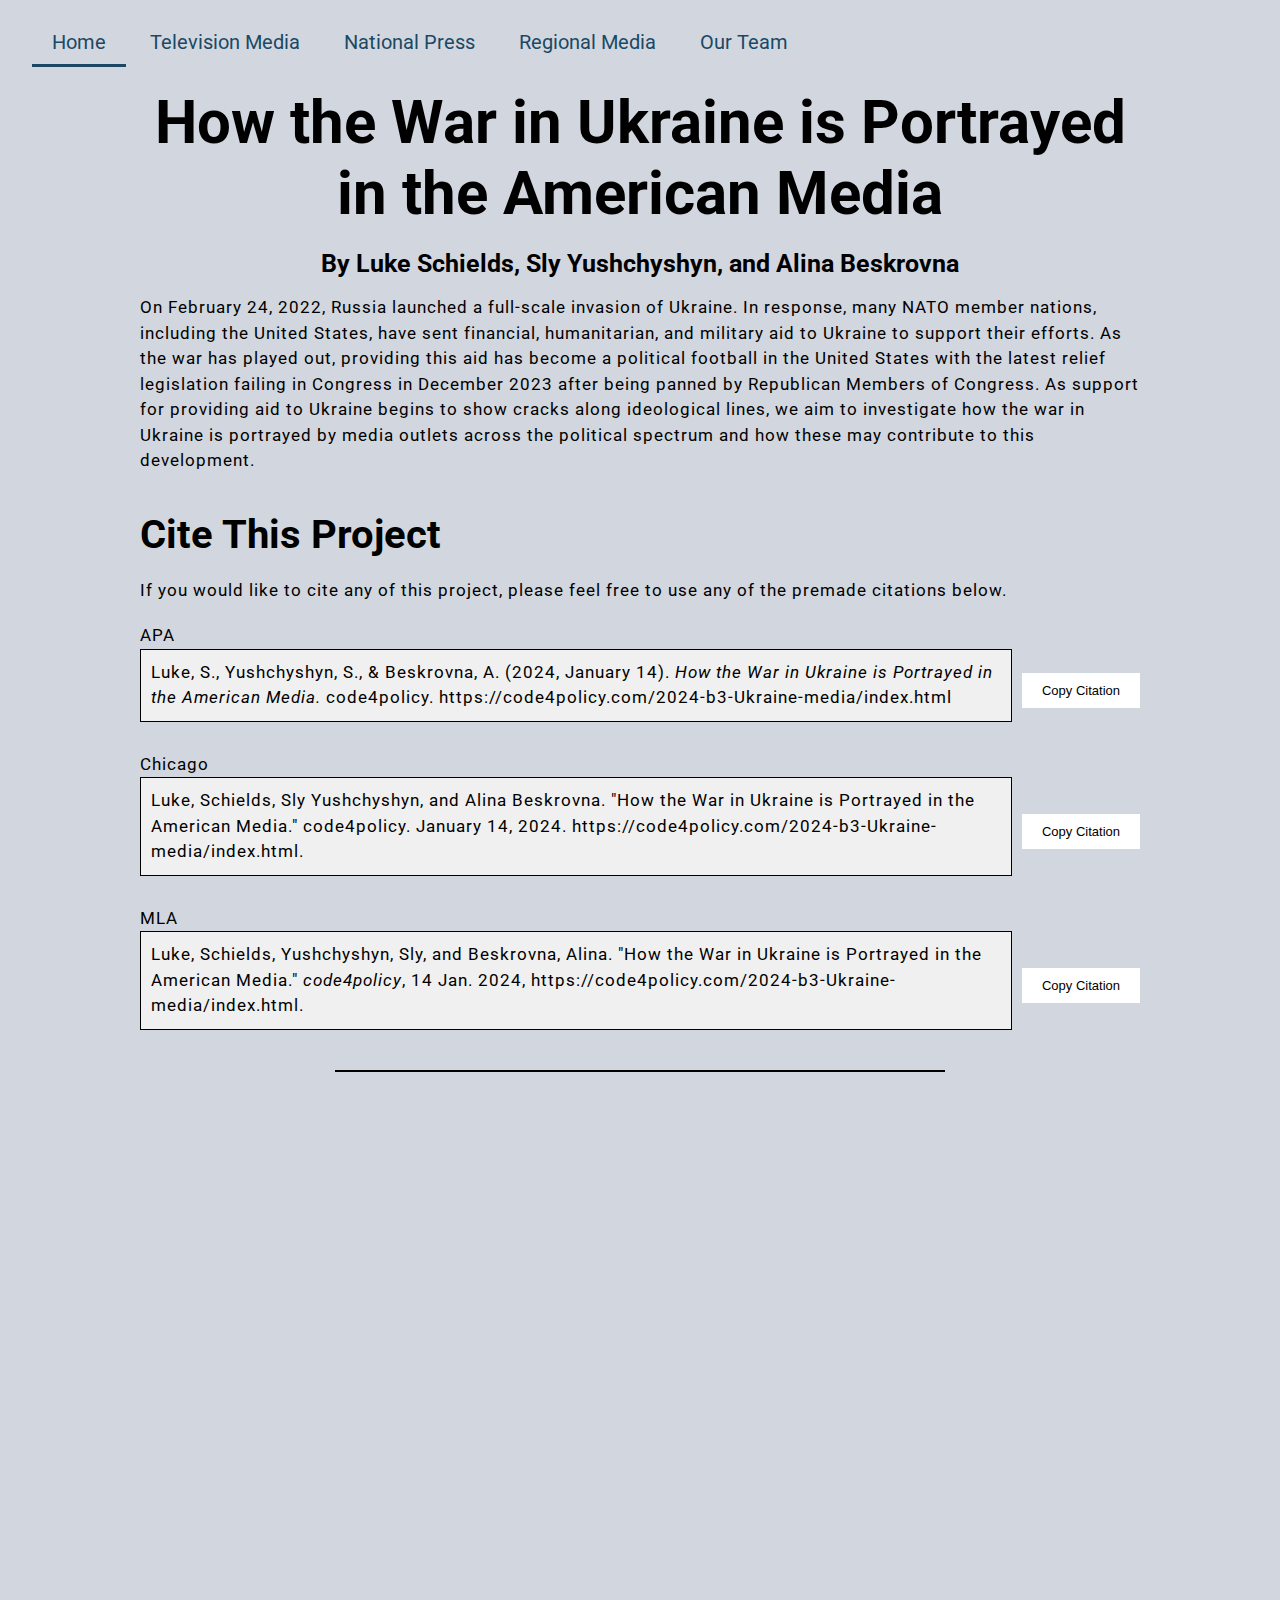
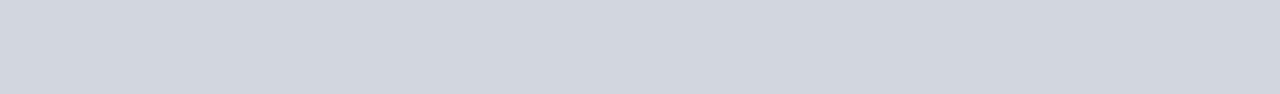
==== index.html @ 2e16a2de "added byline" ====
<!DOCTYPE html>
<html>
    <head>
        <title>How the War in Ukraine is Portrayed in U.S. media</title>
        <link href="styles.css" rel="stylesheet"/>
        <link rel="preconnect" href="https://fonts.googleapis.com">
        <link rel="preconnect" href="https://fonts.gstatic.com" crossorigin>
        <link href="https://fonts.googleapis.com/css2?family=Roboto:wght@300&display=swap" rel="stylesheet">
        <script src="main.js" defer></script>
    </head>

    <body>
        <!-- top navigation bars -->
        <div class="nav">
            <a href="index.html", class="button-link-active">Home</a>
            <a href="tv_media.html", class="button-link-inactive">Television Media</a>
            <a href="national_press.html", class="button-link-inactive">National Press</a>
            <a href="regional_media.html", class="button-link-inactive">Regional Media</a>
            <a href="our-team/index.html", class="button-link-inactive">Our Team</a>
        </div>

        <!-- title-->
        <h1 class="centered">How the War in Ukraine is Portrayed <br> in the American Media</h1>
        <h4 class="centered">By Luke Schields, Sly Yushchyshyn, and Alina Beskrovna</h4>

        <!-- introduction to research -->
        <div class="centered">
            <p>On February 24, 2022, Russia launched a full-scale invasion of Ukraine. In response, many NATO member nations, including the United States, have sent financial, humanitarian, and military aid to Ukraine to support their efforts. As the war has played out, providing this aid has become a political football in the United States with the latest relief legislation failing in Congress in December 2023 after being panned by Republican Members of Congress. As support for providing aid to Ukraine begins to show cracks along ideological lines, we aim to investigate how the war in Ukraine is portrayed by media outlets across the political spectrum and how these may contribute to this development.</p>
        </div>


        <!--how to cite our research -->
        <h2 class="centered">Cite This Project</h2>

        <p class="centered">If you would like to cite any of this project, please feel free to use any of the premade citations below.</p>

        <br>

<!--------- APA citation --------->
<p class="centered">APA</p>
    <div class="centered" id="copyContainerAPA">
        <p class="centered" id="textToCopyAPA">Luke, S., Yushchyshyn, S., & Beskrovna, A. (2024, January 14). <em>How the War in Ukraine is Portrayed in the American Media.</em> code4policy. https://code4policy.com/2024-b3-Ukraine-media/index.html</p>
    <button id="copyButtonAPA">Copy Citation</button>
</div>

<br>

<!---------  Chicago citation --------->
<p class="centered">Chicago</p>
<div class="centered" id="copyContainerChicago">
    <p class="centered" id="textToCopyChicago">Luke, Schields, Sly Yushchyshyn, and Alina Beskrovna. "How the War in Ukraine is Portrayed in the American Media." code4policy. January 14, 2024. https://code4policy.com/2024-b3-Ukraine-media/index.html.</p>
    <button id="copyButtonChicago">Copy Citation</button>
</div>

<br>

<!--------- MLA citation ---------> 
<p class="centered">MLA</p>
<body>
    <div class="centered" id="copyContainerMLA">
    <p class="centered" id="textToCopyMLA">Luke, Schields, Yushchyshyn, Sly, and Beskrovna, Alina. "How the War in Ukraine is Portrayed in the American Media." <em>code4policy</em>, 14 Jan. 2024, https://code4policy.com/2024-b3-Ukraine-media/index.html.</p>
    <button id="copyButtonMLA">Copy Citation</button>
    </div>
</body>

<hr>

<!-- feedback form -->
        <div class="centered-clipped">
            <iframe src="https://docs.google.com/forms/d/e/1FAIpQLSfRWK-xJhCgE0AuhEanhjCo-SY2LvBo8aUzPg1v4YfPKf88Rw/viewform?embedded=true" scrolling="no" style="width: 0; min-width: 100%; border: none; height: 560px;" frameborder="0" marginheight="0" marginwidth="0">Loading…</iframe>
        </div>
    </body>
</html>
</script>
</script>
---- styles.css ----
html {
	font-size: 17px;
	font-family: 'Roboto', sans-serif;
	background-color: #d2d7df;
}

body {
	width: 95%;
	padding: 20px 20px 20px 20px;
	margin-top: auto;
	margin-left: auto;
	margin-right: auto;

}

h1 {
	font-size: 60px;
	text-align: center;
	margin: 0;
	padding: 20px 0;
	color: black;
	font-weight: bolder;
}

h2 {
	font-size: 40px;
	text-align: left;
	margin: 0;
	padding: 20px 0;
	color: black;
}

h3 {
	font-size: 30px;
	text-align: left;
	margin: 0;
	color: whitesmoke;
}

h4 {
	font-size: 25px;
	text-align: center;
	margin: 0;
	color: black;
}

p {
	width: 100%;
	font-size: 17px;
	line-height: 1.5;
	letter-spacing: 1px;
}

div {
	display: block;
}

hr {
	border: 1px solid black;
	margin: 30px auto;
	width: 50%;
	text-align: center;
}

li {
	font-size: 17px;
}

.boxed {
  	padding: 30px;
  	line-height: 2;
  	margin: auto;
  	font-weight: 1000;
  	background-color: #1b4965;
  	color: #fff;


}

.centered {
  width: 1000px; /* Adjust the width as needed */
  margin: auto;
  /*position: static;*/
  top: 50%;
  left: 50%;
}

.centered-clipped {
	width: 1000px;
 	margin: auto;
 	top: 50px;
 	left: 50%;
}

/*button styles */
.content {
	max-width: 50%;
	align-content: center;
	align-items: center;
}

.button-link-inactive{
	font-size: 20px;
	display: inline-block;
	padding: 10px 20px;
	text-decoration: none;
	background-color: #d2d7df;
	color: #1b4965;
}

.button-link-inactive:hover {
	background-color: #1b4965;
	color: #fff;
}

.button-link-active {
	font-size: 20px;
	display: inline-block;
	padding: 10px 20px;
	text-decoration: none;
	background-color: #d2d7df;
	color: #1b4965;
	border-bottom-width: 3px;
	border-bottom-color: #1b4965;
	border-bottom-style: solid;
}

.button-link-active:hover {
	background-color: #1b4965;
	color: #fff;
}

/* Add a class to the image and apply border-radius */
.rounded-image {
    border-radius: 50%; /* Set to 50% for a circular shape */
    width: 200px; /* Set the desired width */
    height: 200px; /* Set the desired height */
    justify-content: center;
    align-items: center; /* center the image*/
    object-fit: cover; /* Maintain aspect ratio and cover the container */
    border: 2px solid #000; /* Add a 2px solid black border */
}

/* Create a class for the container */
.container {
    display: flex; /* Use flexbox for layout */
}

/* Create a class for the column */
.column {
    flex-grow: 1; /* Allow columns to grow and take available space */
    width: 200px; /* Set the desired width for each column */
    height: 100px; /* Set the desired height for each column */
    margin-right: 10px; /* Adjust as needed */
}

/* Create a class for the card */
.card {
    display: flex;
    flex-direction: column;
    justify-content: center;
    align-items: center;
    border: 0px solid #800000; /* Add a border around the card */
    padding: 10px; /* Add padding to the card */
}

/* Create a class for the text container */
.text-container {
    margin-top: 10px; /* Add margin between image and text */
}

/* Style the heading within the card */
.card h2 {
    text-align: center; /* Center the heading text */
    margin-bottom: 10px; /* Add some space below the heading */
}

/* Style the text within the the card */
.card p {
	text-align: justify; /* justify the bio text */
	margin-bottom: 10px;
}

/* Style the LinkedIn button */
.linkedin-button {
    display: inline-block;
    padding: 10px 20px;
    background-color: #0077b5; /* LinkedIn blue color */
    color: #fff;
    text-decoration: none;
    border-radius: 5px;
    transition: background-color 0.3s ease;
    font-size: 13px;
}

/* Change button background on hover */
.linkedin-button:hover {
    background-color: #005885;
} 

.dlbutton {
	color: #fff;
	font-size: 20px;
	display: inline-block;
	padding: 10px 20px;
	text-decoration: none;
	background-color: #1b4965;
}

/* copy button */
#copyContainer {
    display: flex;
    justify-content: space-between;
    align-items: center;
}

#textToCopy {
    background-color: #f0f0f0;
    padding: 10px;
    border: 1px solid black;
    margin-bottom: 10px;
    flex: 1; /* Allow the text to take available space */
}

#copyButton {
    background-color: white;
    color: black;
    padding: 10px 20px;
    border: none;
    cursor: pointer;
    font-size: 13px;
    margin-left: 10px; /* Add margin to the left of the button */
}

/* copy button for APA citation */
#copyContainerAPA {
    display: flex;
    justify-content: space-between;
    align-items: center;
}

#textToCopyAPA {
    background-color: #f0f0f0;
    padding: 10px;
    border: 1px solid black;
    margin-bottom: 10px;
    flex: 1; /* Allow the text to take available space */
}

#copyButtonAPA {
    background-color: white;
    color: black;
    padding: 10px 20px;
    border: none;
    cursor: pointer;
    font-size: 13px;
    margin-left: 10px; /* Add margin to the left of the button */
}

/* copy button for Chicago citation */
#copyContainerChicago {
    display: flex;
    justify-content: space-between;
    align-items: center;
}

#textToCopyChicago {
    background-color: #f0f0f0;
    padding: 10px;
    border: 1px solid black;
    margin-bottom: 10px;
    flex: 1; /* Allow the text to take available space */
}

#copyButtonChicago {
    background-color: white;
    color: black;
    padding: 10px 20px;
    border: none;
    cursor: pointer;
    font-size: 13px;
    margin-left: 10px; /* Add margin to the left of the button */
}

/* copy button for MLA citation */
#copyContainerMLA {
    display: flex;
    justify-content: space-between;
    align-items: center;
}

#textToCopyMLA {
    background-color: #f0f0f0;
    padding: 10px;
    border: 1px solid black;
    margin-bottom: 10px;
    flex: 1; /* Allow the text to take available space */
}

#copyButtonMLA {
    background-color: white;
    color: black;
    padding: 10px 20px;
    border: none;
    cursor: pointer;
    font-size: 13px;
    margin-left: 10px; /* Add margin to the left of the button */
}
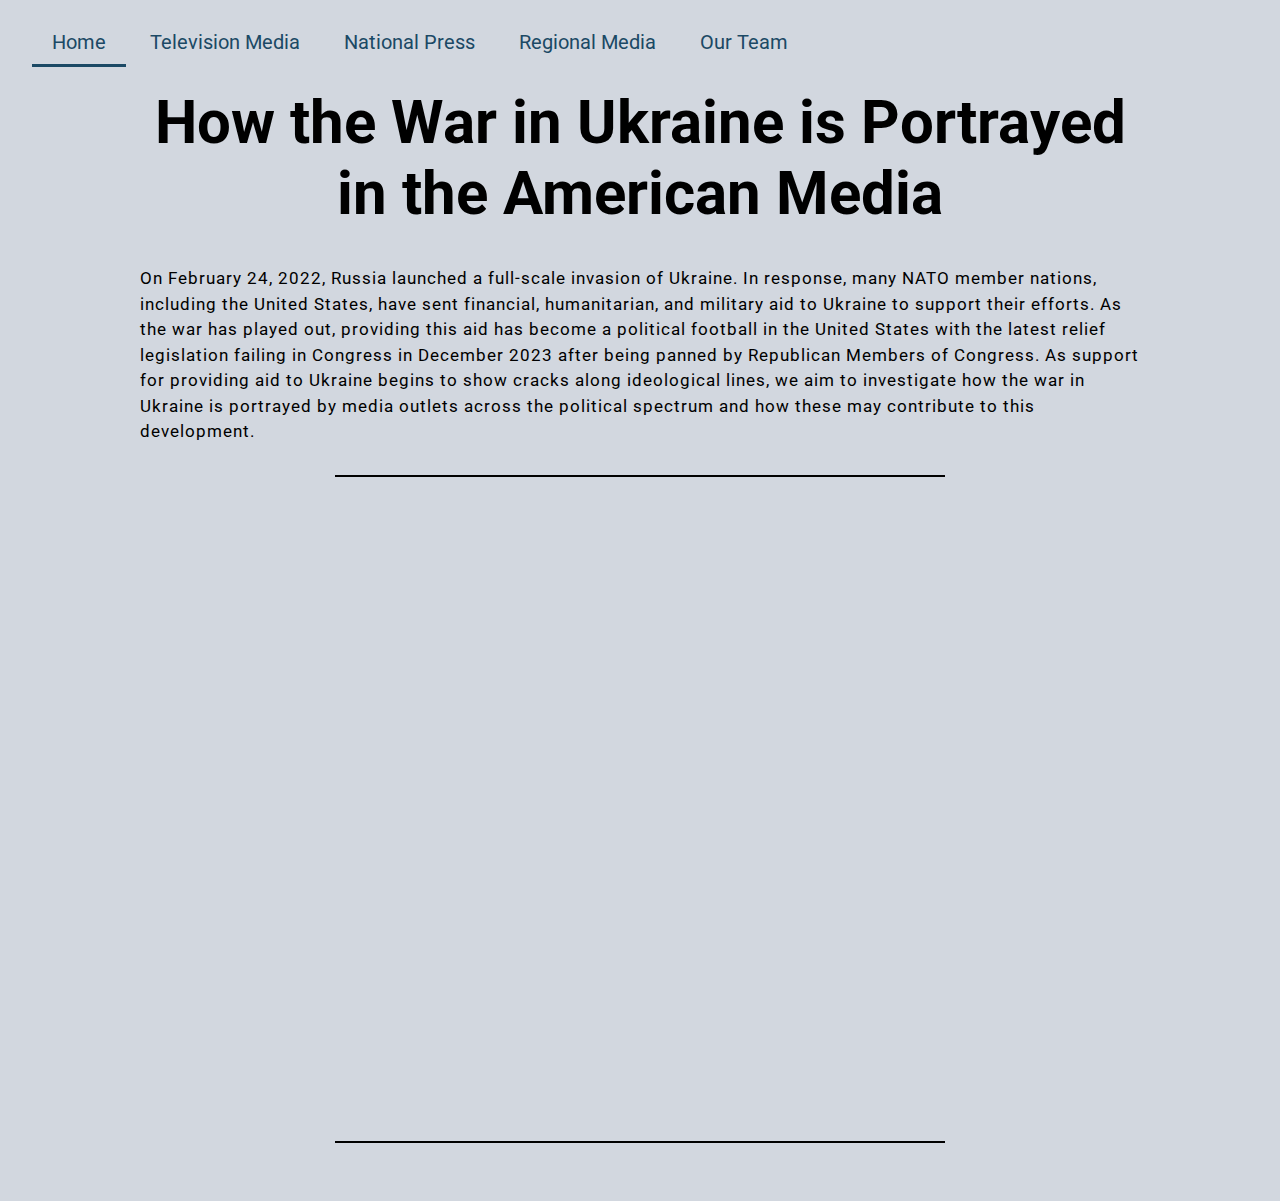
==== commit 005964fa: "updated little style things for review box" ====
--- a/index.html
+++ b/index.html
@@ -21,54 +21,19 @@
 
         <!-- title-->
         <h1 class="centered">How the War in Ukraine is Portrayed <br> in the American Media</h1>
-        <h4 class="centered">By Luke Schields, Sly Yushchyshyn, and Alina Beskrovna</h4>
 
         <!-- introduction to research -->
         <div class="centered">
             <p>On February 24, 2022, Russia launched a full-scale invasion of Ukraine. In response, many NATO member nations, including the United States, have sent financial, humanitarian, and military aid to Ukraine to support their efforts. As the war has played out, providing this aid has become a political football in the United States with the latest relief legislation failing in Congress in December 2023 after being panned by Republican Members of Congress. As support for providing aid to Ukraine begins to show cracks along ideological lines, we aim to investigate how the war in Ukraine is portrayed by media outlets across the political spectrum and how these may contribute to this development.</p>
         </div>
 
-
-        <!--how to cite our research -->
-        <h2 class="centered">Cite This Project</h2>
-
-        <p class="centered">If you would like to cite any of this project, please feel free to use any of the premade citations below.</p>
-
-        <br>
-
-<!--------- APA citation --------->
-<p class="centered">APA</p>
-    <div class="centered" id="copyContainerAPA">
-        <p class="centered" id="textToCopyAPA">Luke, S., Yushchyshyn, S., & Beskrovna, A. (2024, January 14). <em>How the War in Ukraine is Portrayed in the American Media.</em> code4policy. https://code4policy.com/2024-b3-Ukraine-media/index.html</p>
-    <button id="copyButtonAPA">Copy Citation</button>
-</div>
-
-<br>
-
-<!---------  Chicago citation --------->
-<p class="centered">Chicago</p>
-<div class="centered" id="copyContainerChicago">
-    <p class="centered" id="textToCopyChicago">Luke, Schields, Sly Yushchyshyn, and Alina Beskrovna. "How the War in Ukraine is Portrayed in the American Media." code4policy. January 14, 2024. https://code4policy.com/2024-b3-Ukraine-media/index.html.</p>
-    <button id="copyButtonChicago">Copy Citation</button>
-</div>
-
-<br>
-
-<!--------- MLA citation ---------> 
-<p class="centered">MLA</p>
-<body>
-    <div class="centered" id="copyContainerMLA">
-    <p class="centered" id="textToCopyMLA">Luke, Schields, Yushchyshyn, Sly, and Beskrovna, Alina. "How the War in Ukraine is Portrayed in the American Media." <em>code4policy</em>, 14 Jan. 2024, https://code4policy.com/2024-b3-Ukraine-media/index.html.</p>
-    <button id="copyButtonMLA">Copy Citation</button>
-    </div>
-</body>
-
-<hr>
+        <hr> 
 
 <!-- feedback form -->
         <div class="centered-clipped">
-            <iframe src="https://docs.google.com/forms/d/e/1FAIpQLSfRWK-xJhCgE0AuhEanhjCo-SY2LvBo8aUzPg1v4YfPKf88Rw/viewform?embedded=true" scrolling="no" style="width: 0; min-width: 100%; border: none; height: 560px;" frameborder="0" marginheight="0" marginwidth="0">Loading…</iframe>
+            <iframe src="https://docs.google.com/forms/d/e/1FAIpQLSfRWK-xJhCgE0AuhEanhjCo-SY2LvBo8aUzPg1v4YfPKf88Rw/viewform?embedded=true" scrolling="no" style="width: 0; min-width: 100%; border: none; height: 600px;" frameborder="0" marginheight="0" marginwidth="0">Loading…</iframe>
         </div>
+        <hr>
     </body>
 </html>
 </script>
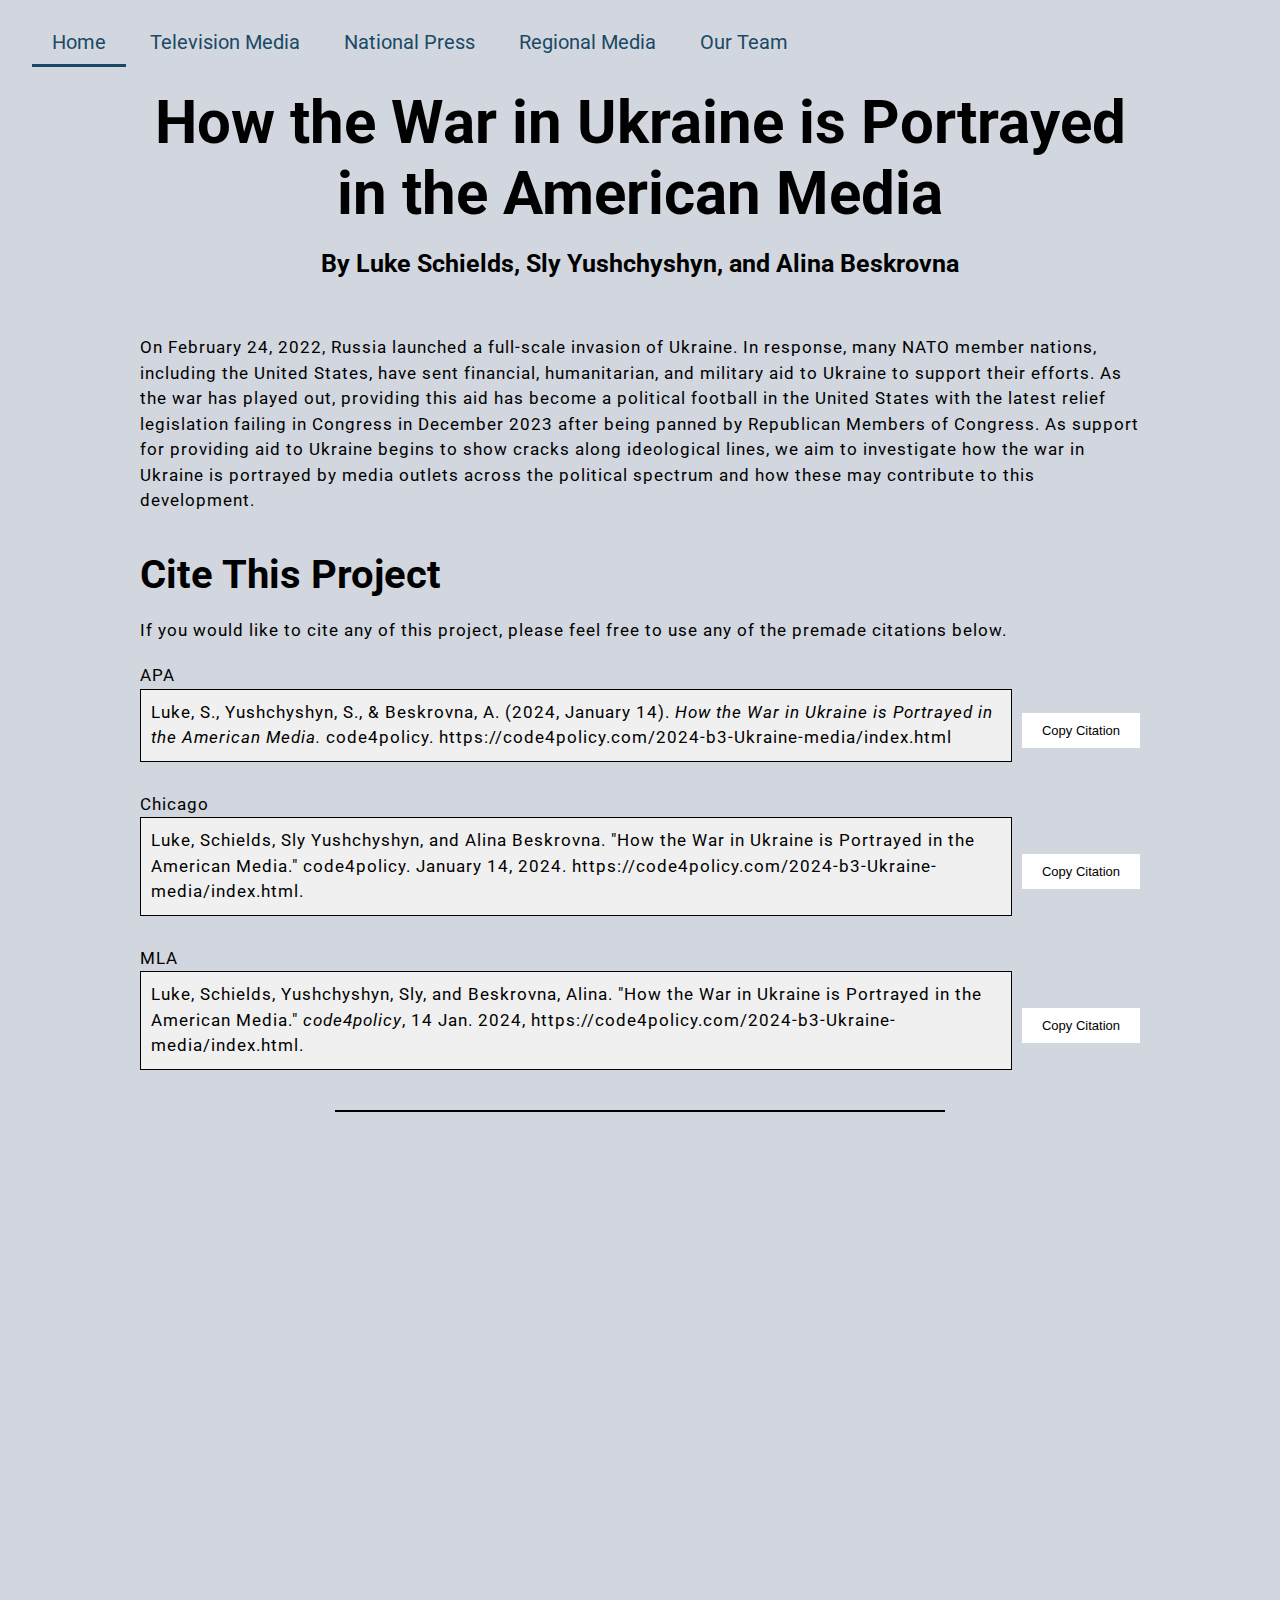
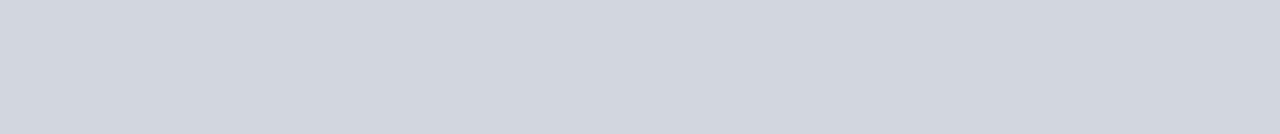
==== commit e5a73379: "fixed small spacing issue" ====
--- a/index.html
+++ b/index.html
@@ -21,19 +21,56 @@
 
         <!-- title-->
         <h1 class="centered">How the War in Ukraine is Portrayed <br> in the American Media</h1>
+        <h4 class="centered">By Luke Schields, Sly Yushchyshyn, and Alina Beskrovna</h4>
+
+        <br><br>
 
         <!-- introduction to research -->
         <div class="centered">
             <p>On February 24, 2022, Russia launched a full-scale invasion of Ukraine. In response, many NATO member nations, including the United States, have sent financial, humanitarian, and military aid to Ukraine to support their efforts. As the war has played out, providing this aid has become a political football in the United States with the latest relief legislation failing in Congress in December 2023 after being panned by Republican Members of Congress. As support for providing aid to Ukraine begins to show cracks along ideological lines, we aim to investigate how the war in Ukraine is portrayed by media outlets across the political spectrum and how these may contribute to this development.</p>
         </div>
 
-        <hr> 
+
+        <!--how to cite our research -->
+        <h2 class="centered">Cite This Project</h2>
+
+        <p class="centered">If you would like to cite any of this project, please feel free to use any of the premade citations below.</p>
+
+        <br>
+
+<!--------- APA citation --------->
+<p class="centered">APA</p>
+    <div class="centered" id="copyContainerAPA">
+        <p class="centered" id="textToCopyAPA">Luke, S., Yushchyshyn, S., & Beskrovna, A. (2024, January 14). <em>How the War in Ukraine is Portrayed in the American Media.</em> code4policy. https://code4policy.com/2024-b3-Ukraine-media/index.html</p>
+    <button id="copyButtonAPA">Copy Citation</button>
+</div>
+
+<br>
+
+<!---------  Chicago citation --------->
+<p class="centered">Chicago</p>
+<div class="centered" id="copyContainerChicago">
+    <p class="centered" id="textToCopyChicago">Luke, Schields, Sly Yushchyshyn, and Alina Beskrovna. "How the War in Ukraine is Portrayed in the American Media." code4policy. January 14, 2024. https://code4policy.com/2024-b3-Ukraine-media/index.html.</p>
+    <button id="copyButtonChicago">Copy Citation</button>
+</div>
+
+<br>
+
+<!--------- MLA citation ---------> 
+<p class="centered">MLA</p>
+<body>
+    <div class="centered" id="copyContainerMLA">
+    <p class="centered" id="textToCopyMLA">Luke, Schields, Yushchyshyn, Sly, and Beskrovna, Alina. "How the War in Ukraine is Portrayed in the American Media." <em>code4policy</em>, 14 Jan. 2024, https://code4policy.com/2024-b3-Ukraine-media/index.html.</p>
+    <button id="copyButtonMLA">Copy Citation</button>
+    </div>
+</body>
+
+<hr>
 
 <!-- feedback form -->
         <div class="centered-clipped">
-            <iframe src="https://docs.google.com/forms/d/e/1FAIpQLSfRWK-xJhCgE0AuhEanhjCo-SY2LvBo8aUzPg1v4YfPKf88Rw/viewform?embedded=true" scrolling="no" style="width: 0; min-width: 100%; border: none; height: 600px;" frameborder="0" marginheight="0" marginwidth="0">Loading…</iframe>
+            <iframe src="https://docs.google.com/forms/d/e/1FAIpQLSfRWK-xJhCgE0AuhEanhjCo-SY2LvBo8aUzPg1v4YfPKf88Rw/viewform?embedded=true" scrolling="no" style="width: 0; min-width: 100%; border: none; height: 560px;" frameborder="0" marginheight="0" marginwidth="0">Loading…</iframe>
         </div>
-        <hr>
     </body>
 </html>
 </script>
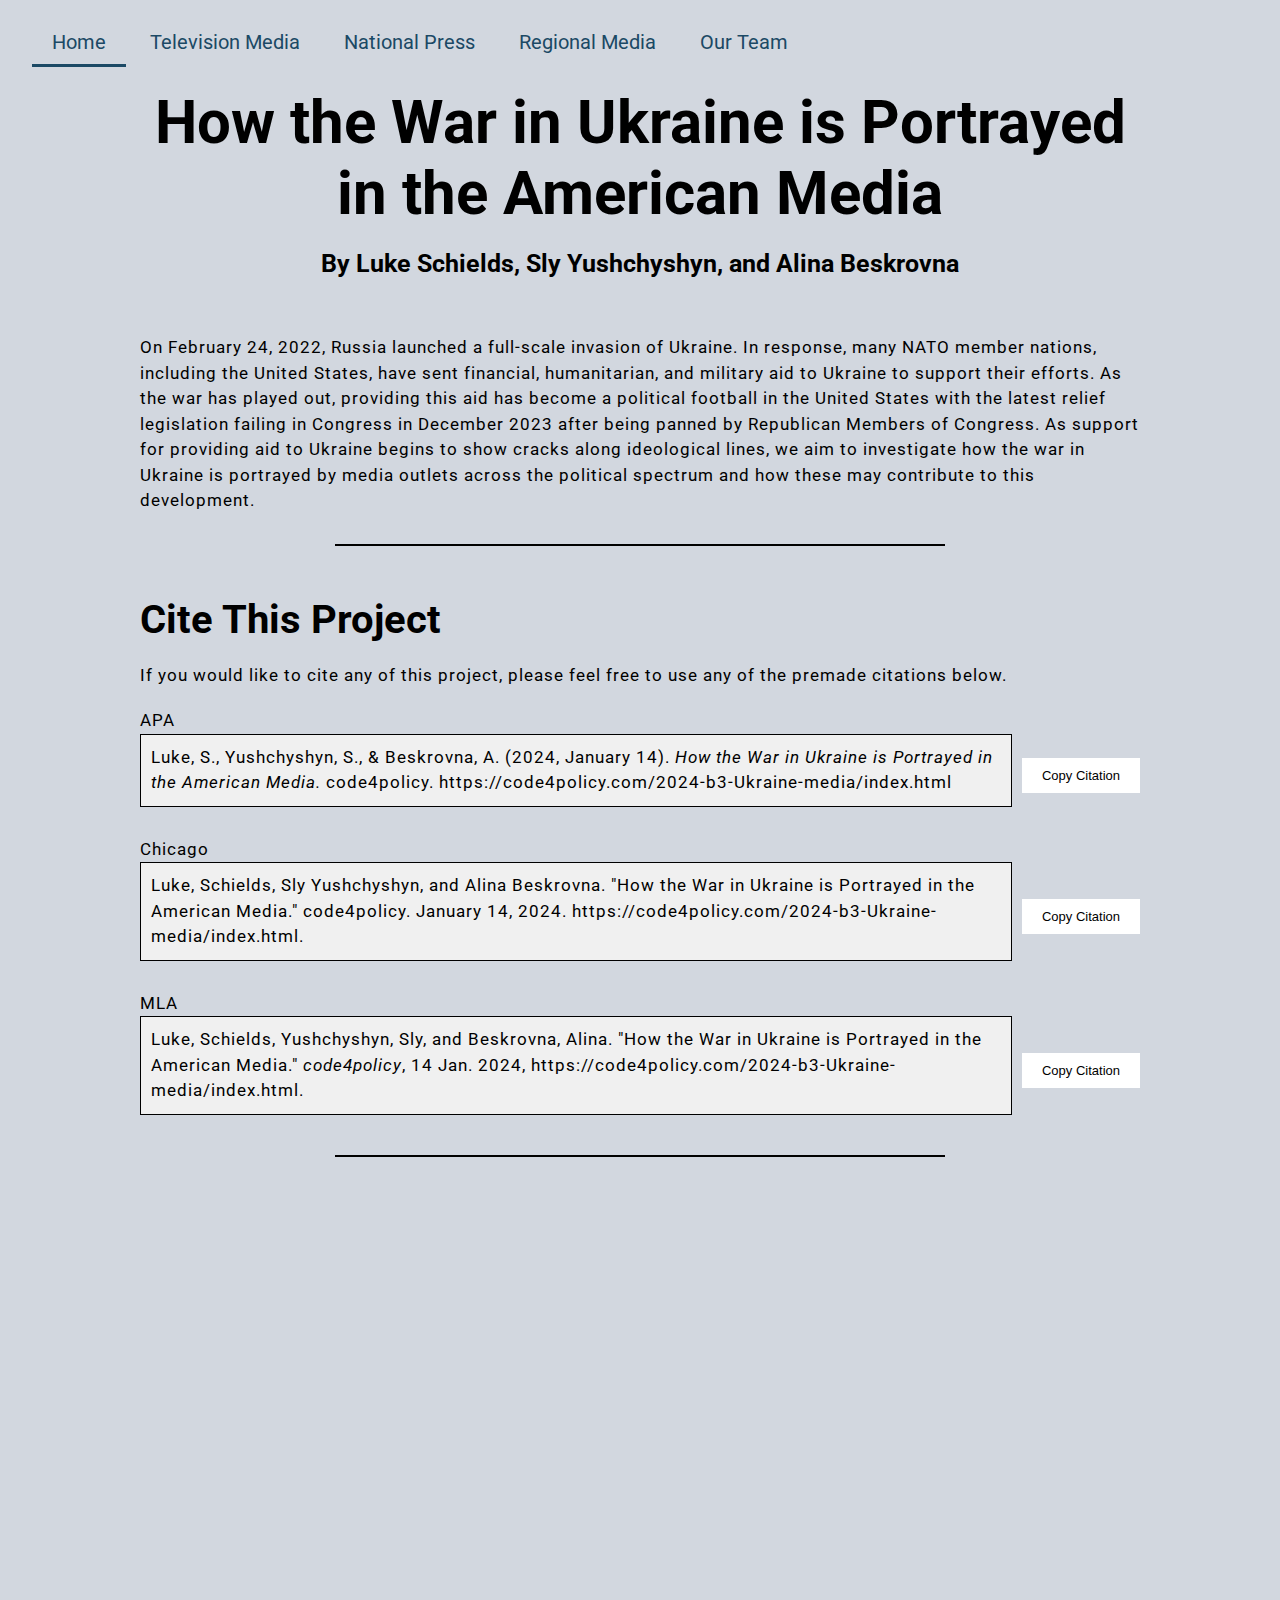
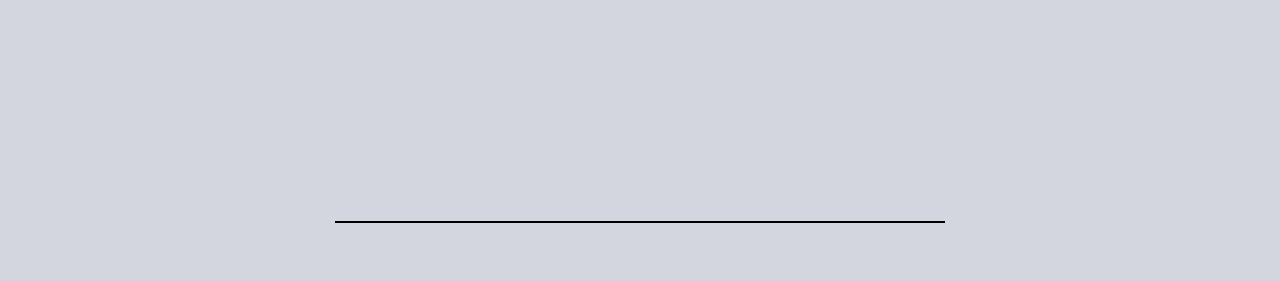
==== commit 538772b1: "Merge branch 'main' into luke-branch" ====
--- a/index.html
+++ b/index.html
@@ -30,6 +30,7 @@
             <p>On February 24, 2022, Russia launched a full-scale invasion of Ukraine. In response, many NATO member nations, including the United States, have sent financial, humanitarian, and military aid to Ukraine to support their efforts. As the war has played out, providing this aid has become a political football in the United States with the latest relief legislation failing in Congress in December 2023 after being panned by Republican Members of Congress. As support for providing aid to Ukraine begins to show cracks along ideological lines, we aim to investigate how the war in Ukraine is portrayed by media outlets across the political spectrum and how these may contribute to this development.</p>
         </div>
 
+        <hr> 
 
         <!--how to cite our research -->
         <h2 class="centered">Cite This Project</h2>
@@ -69,8 +70,9 @@
 
 <!-- feedback form -->
         <div class="centered-clipped">
-            <iframe src="https://docs.google.com/forms/d/e/1FAIpQLSfRWK-xJhCgE0AuhEanhjCo-SY2LvBo8aUzPg1v4YfPKf88Rw/viewform?embedded=true" scrolling="no" style="width: 0; min-width: 100%; border: none; height: 560px;" frameborder="0" marginheight="0" marginwidth="0">Loading…</iframe>
+            <iframe src="https://docs.google.com/forms/d/e/1FAIpQLSfRWK-xJhCgE0AuhEanhjCo-SY2LvBo8aUzPg1v4YfPKf88Rw/viewform?embedded=true" scrolling="no" style="width: 0; min-width: 100%; border: none; height: 600px;" frameborder="0" marginheight="0" marginwidth="0">Loading…</iframe>
         </div>
+        <hr>
     </body>
 </html>
 </script>
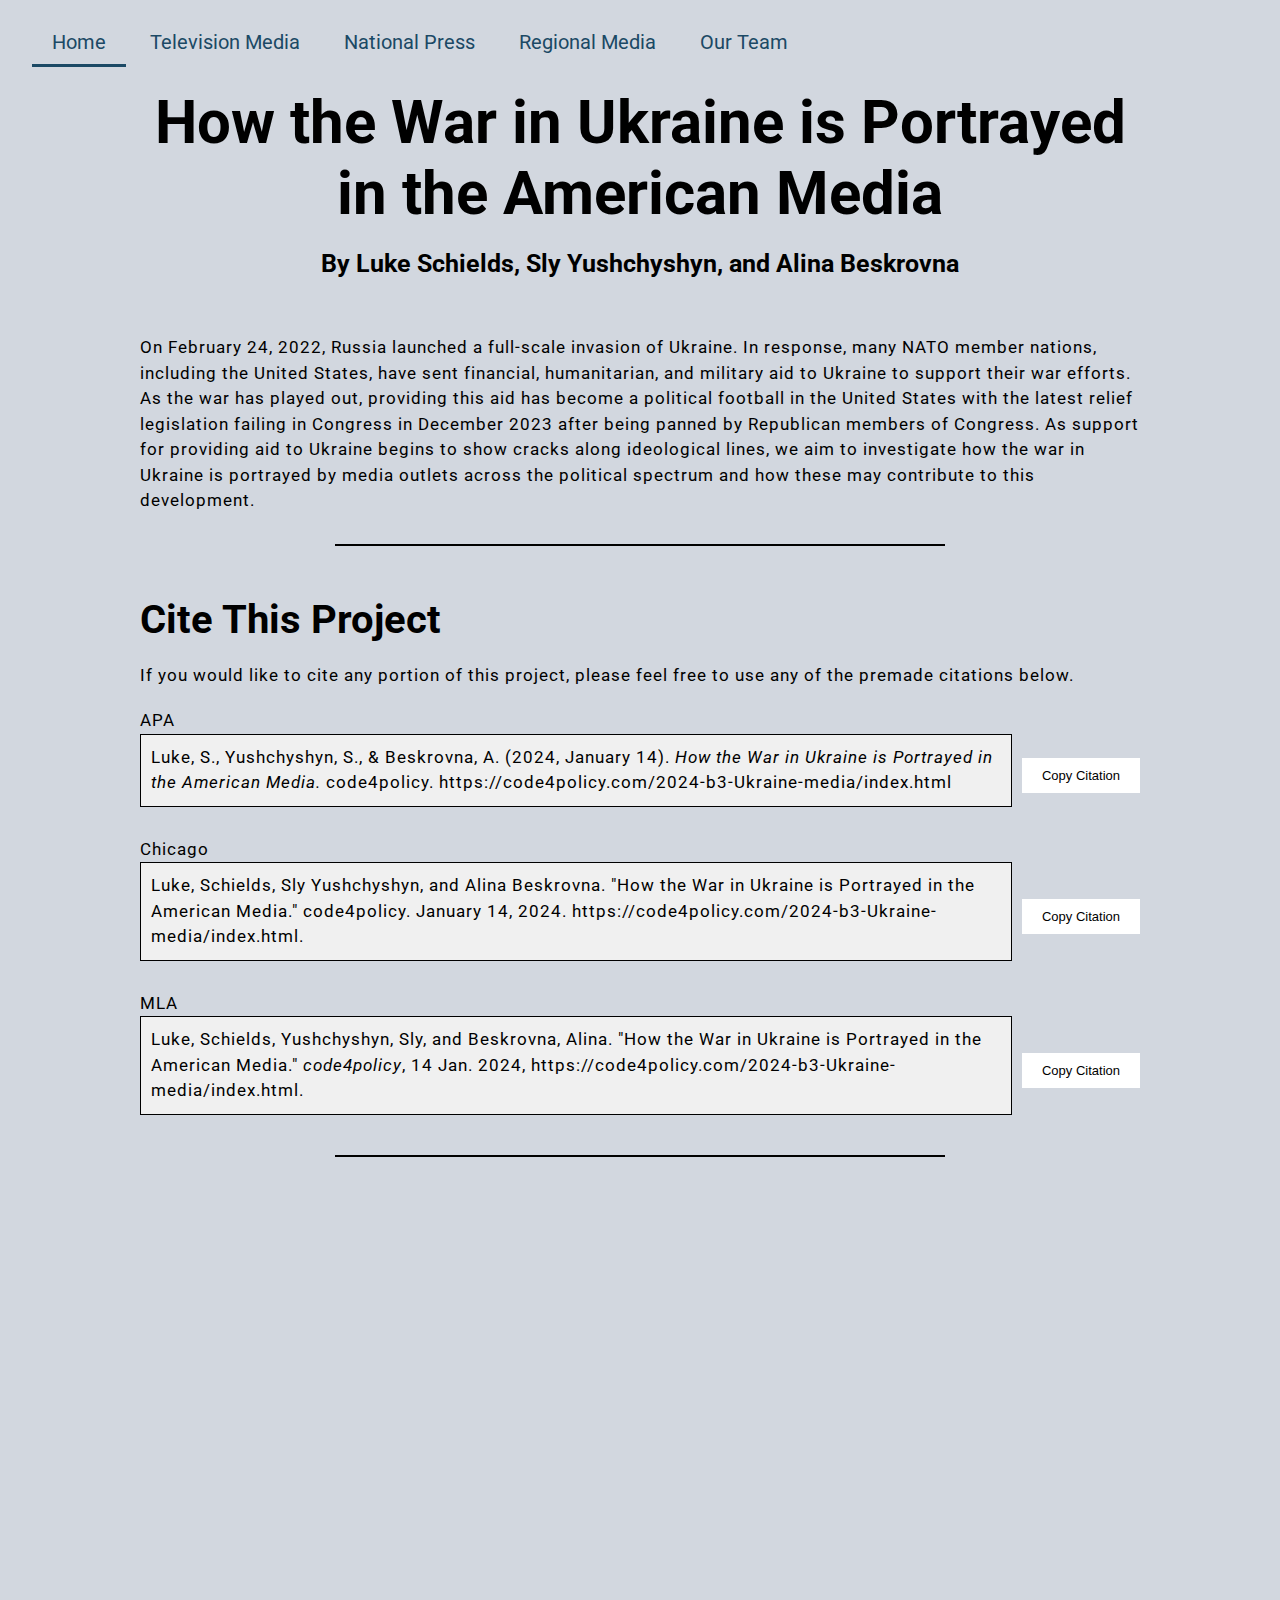
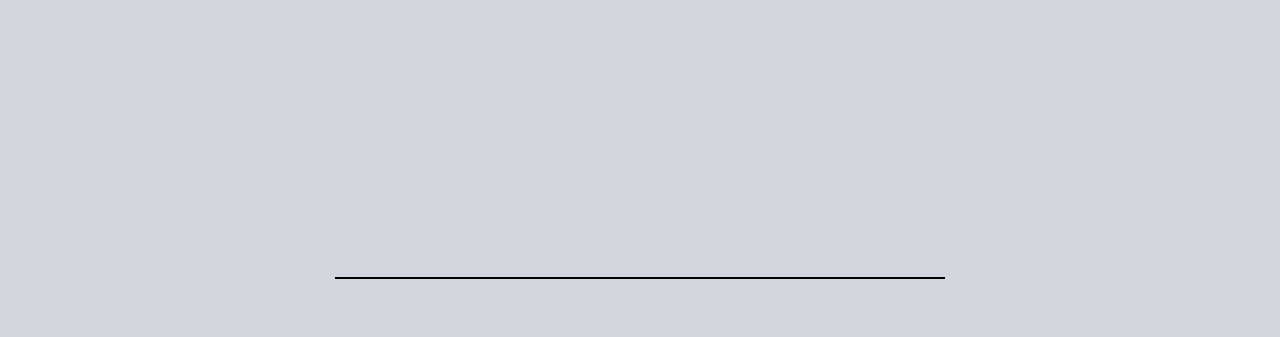
==== commit 2d5e37fb: "updated feedback form" ====
--- a/index.html
+++ b/index.html
@@ -1,7 +1,7 @@
 <!DOCTYPE html>
 <html>
     <head>
-        <title>How the War in Ukraine is Portrayed in U.S. media</title>
+        <title>Home Page</title>
         <link href="styles.css" rel="stylesheet"/>
         <link rel="preconnect" href="https://fonts.googleapis.com">
         <link rel="preconnect" href="https://fonts.gstatic.com" crossorigin>
@@ -27,7 +27,7 @@
 
         <!-- introduction to research -->
         <div class="centered">
-            <p>On February 24, 2022, Russia launched a full-scale invasion of Ukraine. In response, many NATO member nations, including the United States, have sent financial, humanitarian, and military aid to Ukraine to support their efforts. As the war has played out, providing this aid has become a political football in the United States with the latest relief legislation failing in Congress in December 2023 after being panned by Republican Members of Congress. As support for providing aid to Ukraine begins to show cracks along ideological lines, we aim to investigate how the war in Ukraine is portrayed by media outlets across the political spectrum and how these may contribute to this development.</p>
+            <p>On February 24, 2022, Russia launched a full-scale invasion of Ukraine. In response, many NATO member nations, including the United States, have sent financial, humanitarian, and military aid to Ukraine to support their war efforts. As the war has played out, providing this aid has become a political football in the United States with the latest relief legislation failing in Congress in December 2023 after being panned by Republican members of Congress. As support for providing aid to Ukraine begins to show cracks along ideological lines, we aim to investigate how the war in Ukraine is portrayed by media outlets across the political spectrum and how these may contribute to this development.</p>
         </div>
 
         <hr> 
@@ -35,7 +35,7 @@
         <!--how to cite our research -->
         <h2 class="centered">Cite This Project</h2>
 
-        <p class="centered">If you would like to cite any of this project, please feel free to use any of the premade citations below.</p>
+        <p class="centered">If you would like to cite any portion of this project, please feel free to use any of the premade citations below.</p>
 
         <br>
 
@@ -69,9 +69,9 @@
 <hr>
 
 <!-- feedback form -->
-        <div class="centered-clipped">
-            <iframe src="https://docs.google.com/forms/d/e/1FAIpQLSfRWK-xJhCgE0AuhEanhjCo-SY2LvBo8aUzPg1v4YfPKf88Rw/viewform?embedded=true" scrolling="no" style="width: 0; min-width: 100%; border: none; height: 600px;" frameborder="0" marginheight="0" marginwidth="0">Loading…</iframe>
-        </div>
+<div class="centered-clipped">
+    <iframe src="https://docs.google.com/forms/d/e/1FAIpQLSdnkRcI6fMex_HDP-S0eekyg7nlY8lJq8r88n32z323OA8Dpw/viewform?embedded=true" scrolling="no" width="640" height="656" frameborder="0" marginheight="0" marginwidth="0">Loading…</iframe>
+</div>
         <hr>
     </body>
 </html>
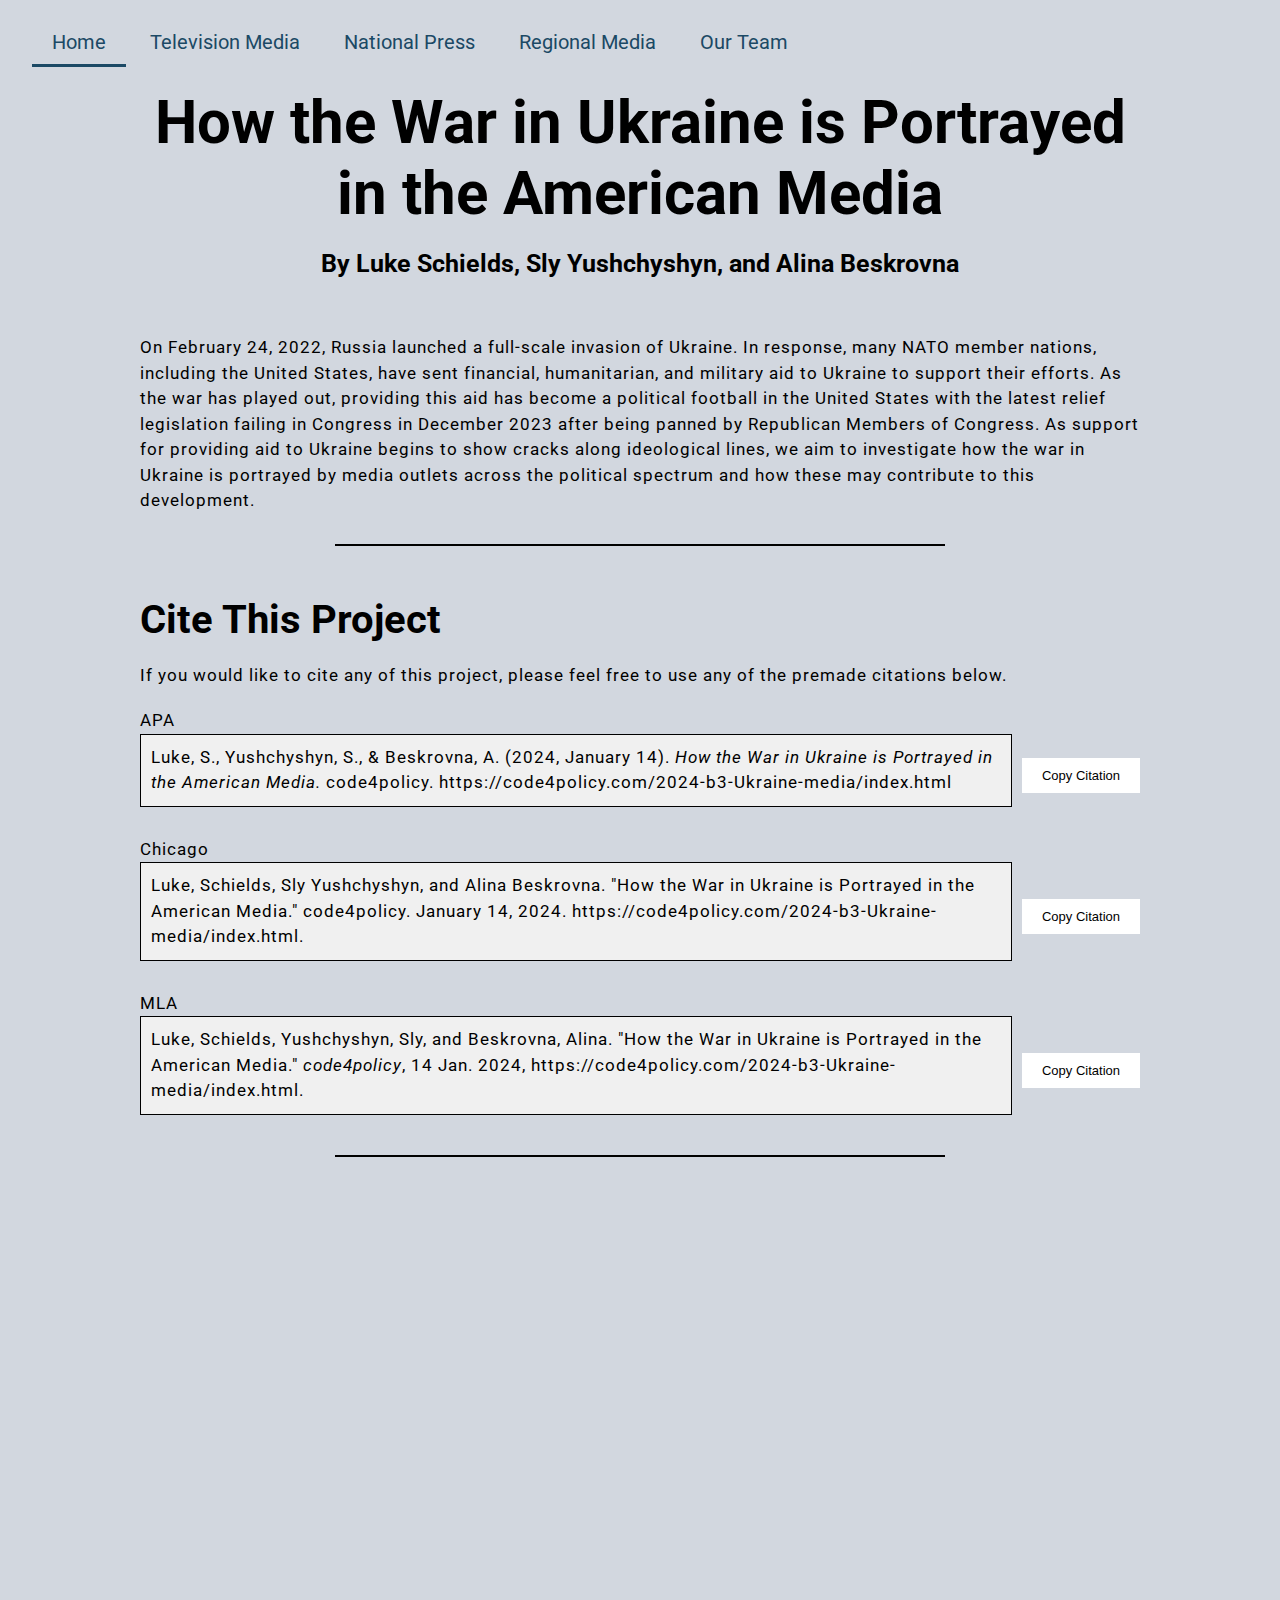
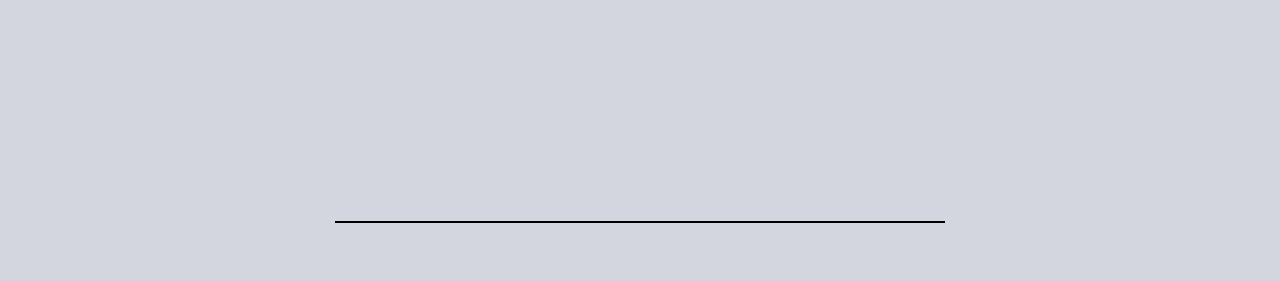
==== commit 114f712e: "added a favicon for each tab" ====
--- a/index.html
+++ b/index.html
@@ -1,12 +1,13 @@
 <!DOCTYPE html>
 <html>
     <head>
-        <title>Home Page</title>
+        <title>How the War in Ukraine is Portrayed in U.S. media</title>
         <link href="styles.css" rel="stylesheet"/>
         <link rel="preconnect" href="https://fonts.googleapis.com">
         <link rel="preconnect" href="https://fonts.gstatic.com" crossorigin>
         <link href="https://fonts.googleapis.com/css2?family=Roboto:wght@300&display=swap" rel="stylesheet">
         <script src="main.js" defer></script>
+         <link rel="icon" type="image/png" href="Ukraine-flag-icon-on-transparent-background-PNG.png">
     </head>
 
     <body>
@@ -27,7 +28,7 @@
 
         <!-- introduction to research -->
         <div class="centered">
-            <p>On February 24, 2022, Russia launched a full-scale invasion of Ukraine. In response, many NATO member nations, including the United States, have sent financial, humanitarian, and military aid to Ukraine to support their war efforts. As the war has played out, providing this aid has become a political football in the United States with the latest relief legislation failing in Congress in December 2023 after being panned by Republican members of Congress. As support for providing aid to Ukraine begins to show cracks along ideological lines, we aim to investigate how the war in Ukraine is portrayed by media outlets across the political spectrum and how these may contribute to this development.</p>
+            <p>On February 24, 2022, Russia launched a full-scale invasion of Ukraine. In response, many NATO member nations, including the United States, have sent financial, humanitarian, and military aid to Ukraine to support their efforts. As the war has played out, providing this aid has become a political football in the United States with the latest relief legislation failing in Congress in December 2023 after being panned by Republican Members of Congress. As support for providing aid to Ukraine begins to show cracks along ideological lines, we aim to investigate how the war in Ukraine is portrayed by media outlets across the political spectrum and how these may contribute to this development.</p>
         </div>
 
         <hr> 
@@ -35,7 +36,7 @@
         <!--how to cite our research -->
         <h2 class="centered">Cite This Project</h2>
 
-        <p class="centered">If you would like to cite any portion of this project, please feel free to use any of the premade citations below.</p>
+        <p class="centered">If you would like to cite any of this project, please feel free to use any of the premade citations below.</p>
 
         <br>
 
@@ -69,9 +70,9 @@
 <hr>
 
 <!-- feedback form -->
-<div class="centered-clipped">
-    <iframe src="https://docs.google.com/forms/d/e/1FAIpQLSdnkRcI6fMex_HDP-S0eekyg7nlY8lJq8r88n32z323OA8Dpw/viewform?embedded=true" scrolling="no" width="640" height="656" frameborder="0" marginheight="0" marginwidth="0">Loading…</iframe>
-</div>
+        <div class="centered-clipped">
+            <iframe src="https://docs.google.com/forms/d/e/1FAIpQLSfRWK-xJhCgE0AuhEanhjCo-SY2LvBo8aUzPg1v4YfPKf88Rw/viewform?embedded=true" scrolling="no" style="width: 0; min-width: 100%; border: none; height: 600px;" frameborder="0" marginheight="0" marginwidth="0">Loading…</iframe>
+        </div>
         <hr>
     </body>
 </html>
--- a/styles.css
+++ b/styles.css
@@ -44,6 +44,14 @@
 	color: black;
 }
 
+h5 {
+    font-size: 25px;
+    text-align: left;
+    margin-top: 3;
+    margin-bottom: 0;
+    color: black;
+}
+
 p {
 	width: 100%;
 	font-size: 17px;
@@ -88,6 +96,7 @@
 .centered-clipped {
 	width: 1000px;
  	margin: auto;
+    text-align: center;
  	top: 50px;
  	left: 50%;
 }
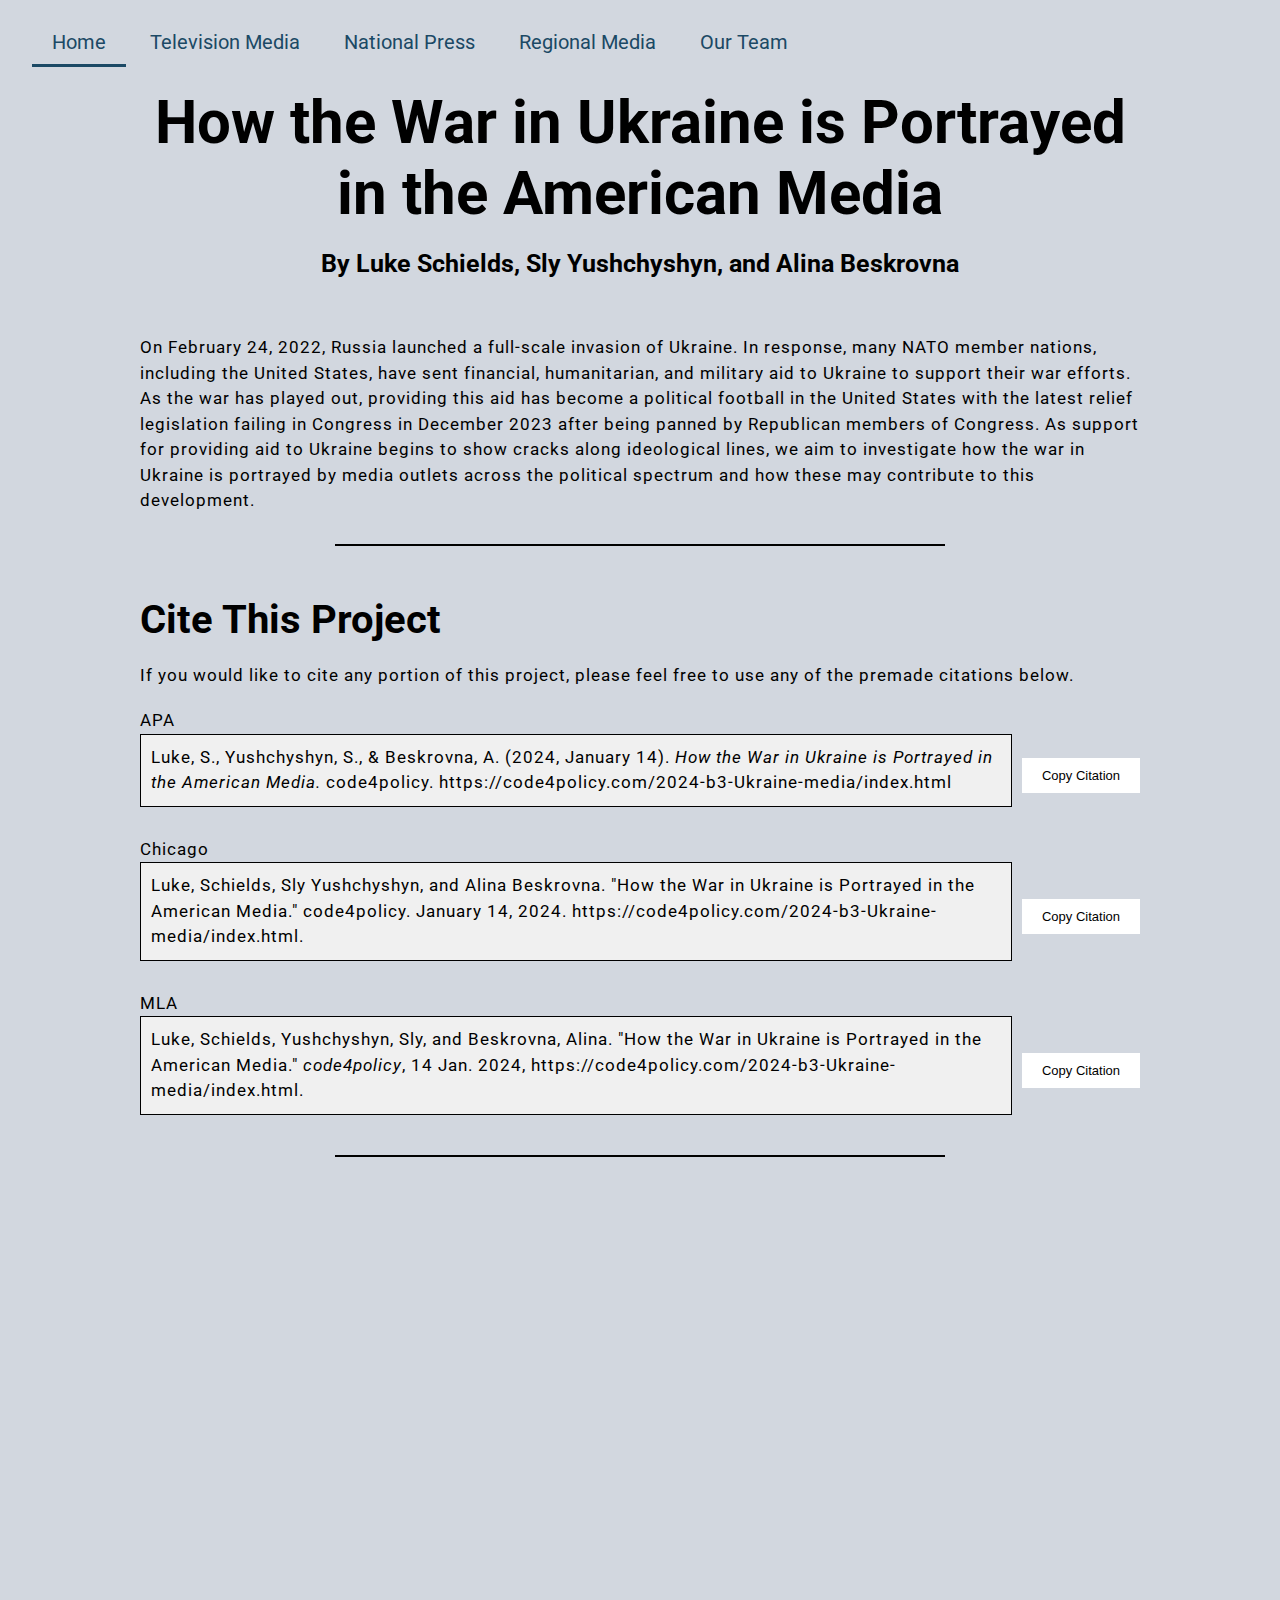
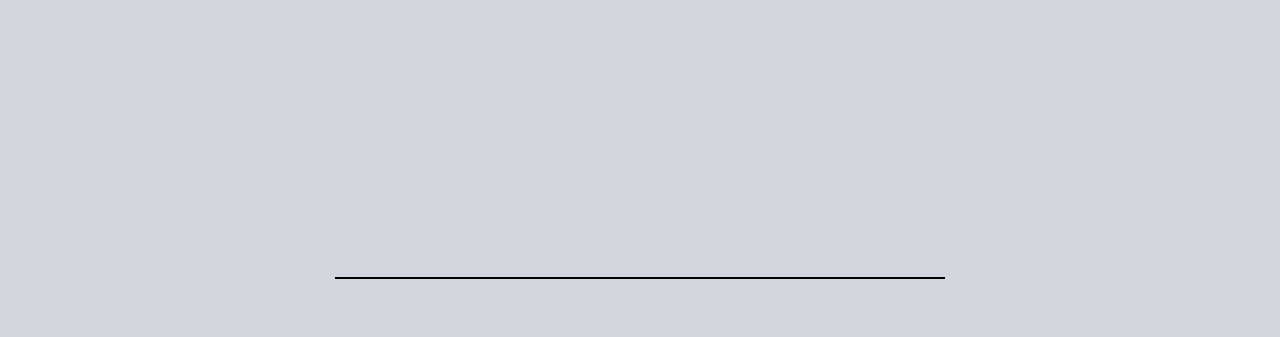
==== commit 451dc99e: "Merge pull request #58 from code4policy/word-clouds" ====
--- a/index.html
+++ b/index.html
@@ -1,7 +1,7 @@
 <!DOCTYPE html>
 <html>
     <head>
-        <title>How the War in Ukraine is Portrayed in U.S. media</title>
+        <title>Home Page</title>
         <link href="styles.css" rel="stylesheet"/>
         <link rel="preconnect" href="https://fonts.googleapis.com">
         <link rel="preconnect" href="https://fonts.gstatic.com" crossorigin>
@@ -28,7 +28,7 @@
 
         <!-- introduction to research -->
         <div class="centered">
-            <p>On February 24, 2022, Russia launched a full-scale invasion of Ukraine. In response, many NATO member nations, including the United States, have sent financial, humanitarian, and military aid to Ukraine to support their efforts. As the war has played out, providing this aid has become a political football in the United States with the latest relief legislation failing in Congress in December 2023 after being panned by Republican Members of Congress. As support for providing aid to Ukraine begins to show cracks along ideological lines, we aim to investigate how the war in Ukraine is portrayed by media outlets across the political spectrum and how these may contribute to this development.</p>
+            <p>On February 24, 2022, Russia launched a full-scale invasion of Ukraine. In response, many NATO member nations, including the United States, have sent financial, humanitarian, and military aid to Ukraine to support their war efforts. As the war has played out, providing this aid has become a political football in the United States with the latest relief legislation failing in Congress in December 2023 after being panned by Republican members of Congress. As support for providing aid to Ukraine begins to show cracks along ideological lines, we aim to investigate how the war in Ukraine is portrayed by media outlets across the political spectrum and how these may contribute to this development.</p>
         </div>
 
         <hr> 
@@ -36,7 +36,7 @@
         <!--how to cite our research -->
         <h2 class="centered">Cite This Project</h2>
 
-        <p class="centered">If you would like to cite any of this project, please feel free to use any of the premade citations below.</p>
+        <p class="centered">If you would like to cite any portion of this project, please feel free to use any of the premade citations below.</p>
 
         <br>
 
@@ -70,9 +70,9 @@
 <hr>
 
 <!-- feedback form -->
-        <div class="centered-clipped">
-            <iframe src="https://docs.google.com/forms/d/e/1FAIpQLSfRWK-xJhCgE0AuhEanhjCo-SY2LvBo8aUzPg1v4YfPKf88Rw/viewform?embedded=true" scrolling="no" style="width: 0; min-width: 100%; border: none; height: 600px;" frameborder="0" marginheight="0" marginwidth="0">Loading…</iframe>
-        </div>
+<div class="centered-clipped">
+    <iframe src="https://docs.google.com/forms/d/e/1FAIpQLSdnkRcI6fMex_HDP-S0eekyg7nlY8lJq8r88n32z323OA8Dpw/viewform?embedded=true" scrolling="no" width="640" height="656" frameborder="0" marginheight="0" marginwidth="0">Loading…</iframe>
+</div>
         <hr>
     </body>
 </html>
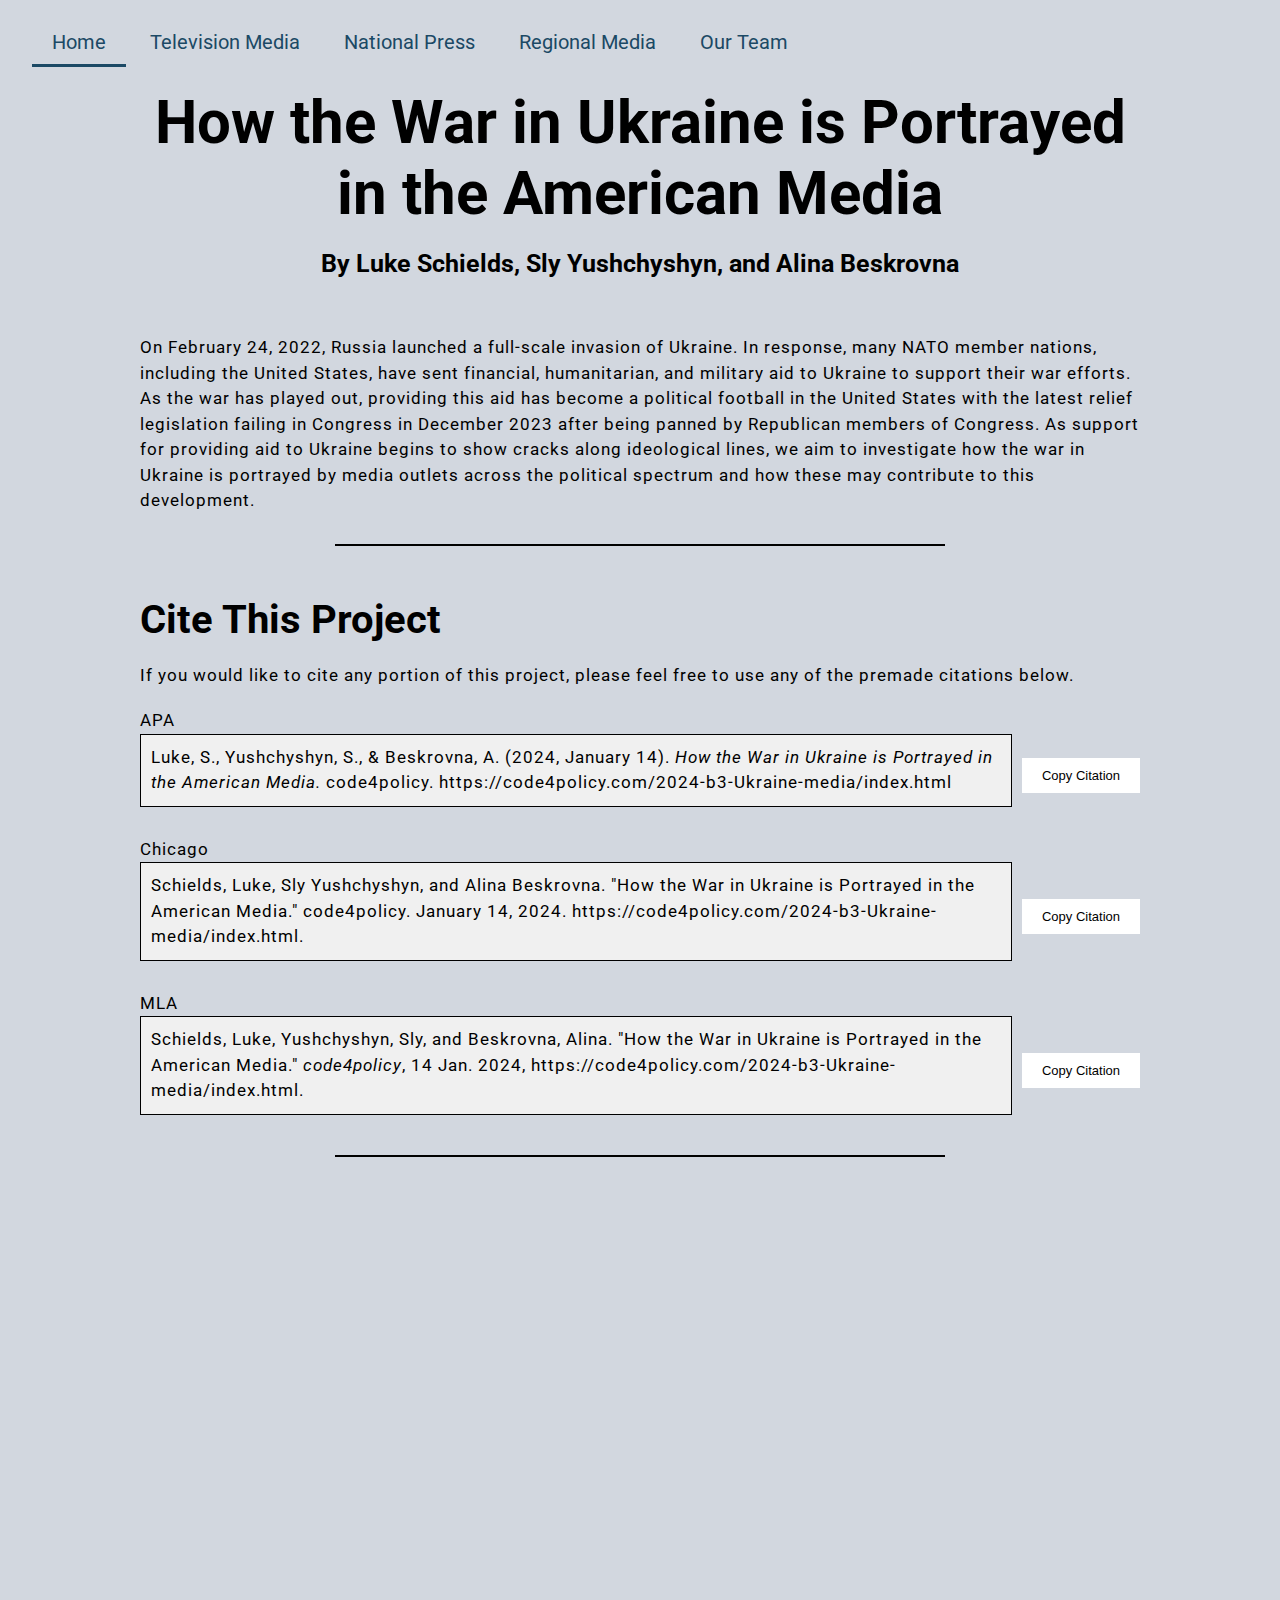
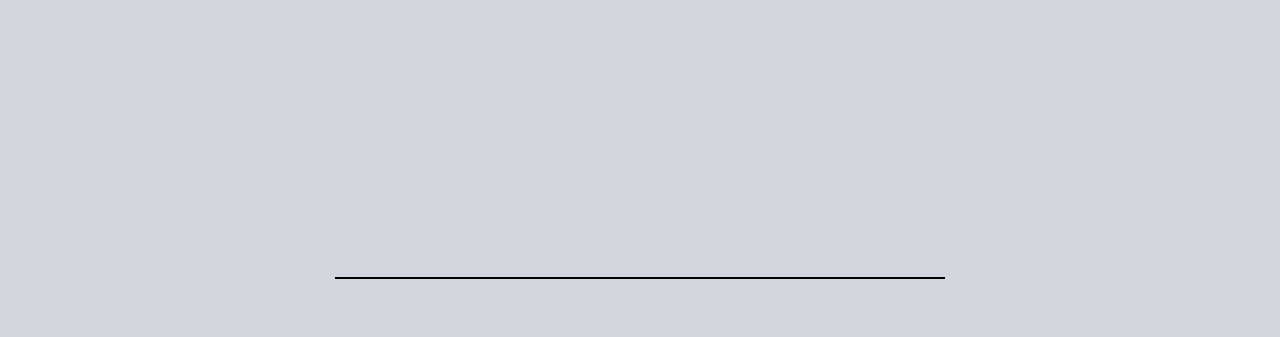
==== commit 4313be1c: "finalized home page" ====
--- a/index.html
+++ b/index.html
@@ -7,7 +7,7 @@
         <link rel="preconnect" href="https://fonts.gstatic.com" crossorigin>
         <link href="https://fonts.googleapis.com/css2?family=Roboto:wght@300&display=swap" rel="stylesheet">
         <script src="main.js" defer></script>
-         <link rel="icon" type="image/png" href="Ukraine-flag-icon-on-transparent-background-PNG.png">
+        <link rel="icon" type="image/png" href="Ukraine-flag-icon-on-transparent-background-PNG.png">
     </head>
 
     <body>
@@ -52,7 +52,7 @@
 <!---------  Chicago citation --------->
 <p class="centered">Chicago</p>
 <div class="centered" id="copyContainerChicago">
-    <p class="centered" id="textToCopyChicago">Luke, Schields, Sly Yushchyshyn, and Alina Beskrovna. "How the War in Ukraine is Portrayed in the American Media." code4policy. January 14, 2024. https://code4policy.com/2024-b3-Ukraine-media/index.html.</p>
+    <p class="centered" id="textToCopyChicago">Schields, Luke, Sly Yushchyshyn, and Alina Beskrovna. "How the War in Ukraine is Portrayed in the American Media." code4policy. January 14, 2024. https://code4policy.com/2024-b3-Ukraine-media/index.html.</p>
     <button id="copyButtonChicago">Copy Citation</button>
 </div>
 
@@ -62,7 +62,7 @@
 <p class="centered">MLA</p>
 <body>
     <div class="centered" id="copyContainerMLA">
-    <p class="centered" id="textToCopyMLA">Luke, Schields, Yushchyshyn, Sly, and Beskrovna, Alina. "How the War in Ukraine is Portrayed in the American Media." <em>code4policy</em>, 14 Jan. 2024, https://code4policy.com/2024-b3-Ukraine-media/index.html.</p>
+    <p class="centered" id="textToCopyMLA">Schields, Luke, Yushchyshyn, Sly, and Beskrovna, Alina. "How the War in Ukraine is Portrayed in the American Media." <em>code4policy</em>, 14 Jan. 2024, https://code4policy.com/2024-b3-Ukraine-media/index.html.</p>
     <button id="copyButtonMLA">Copy Citation</button>
     </div>
 </body>
